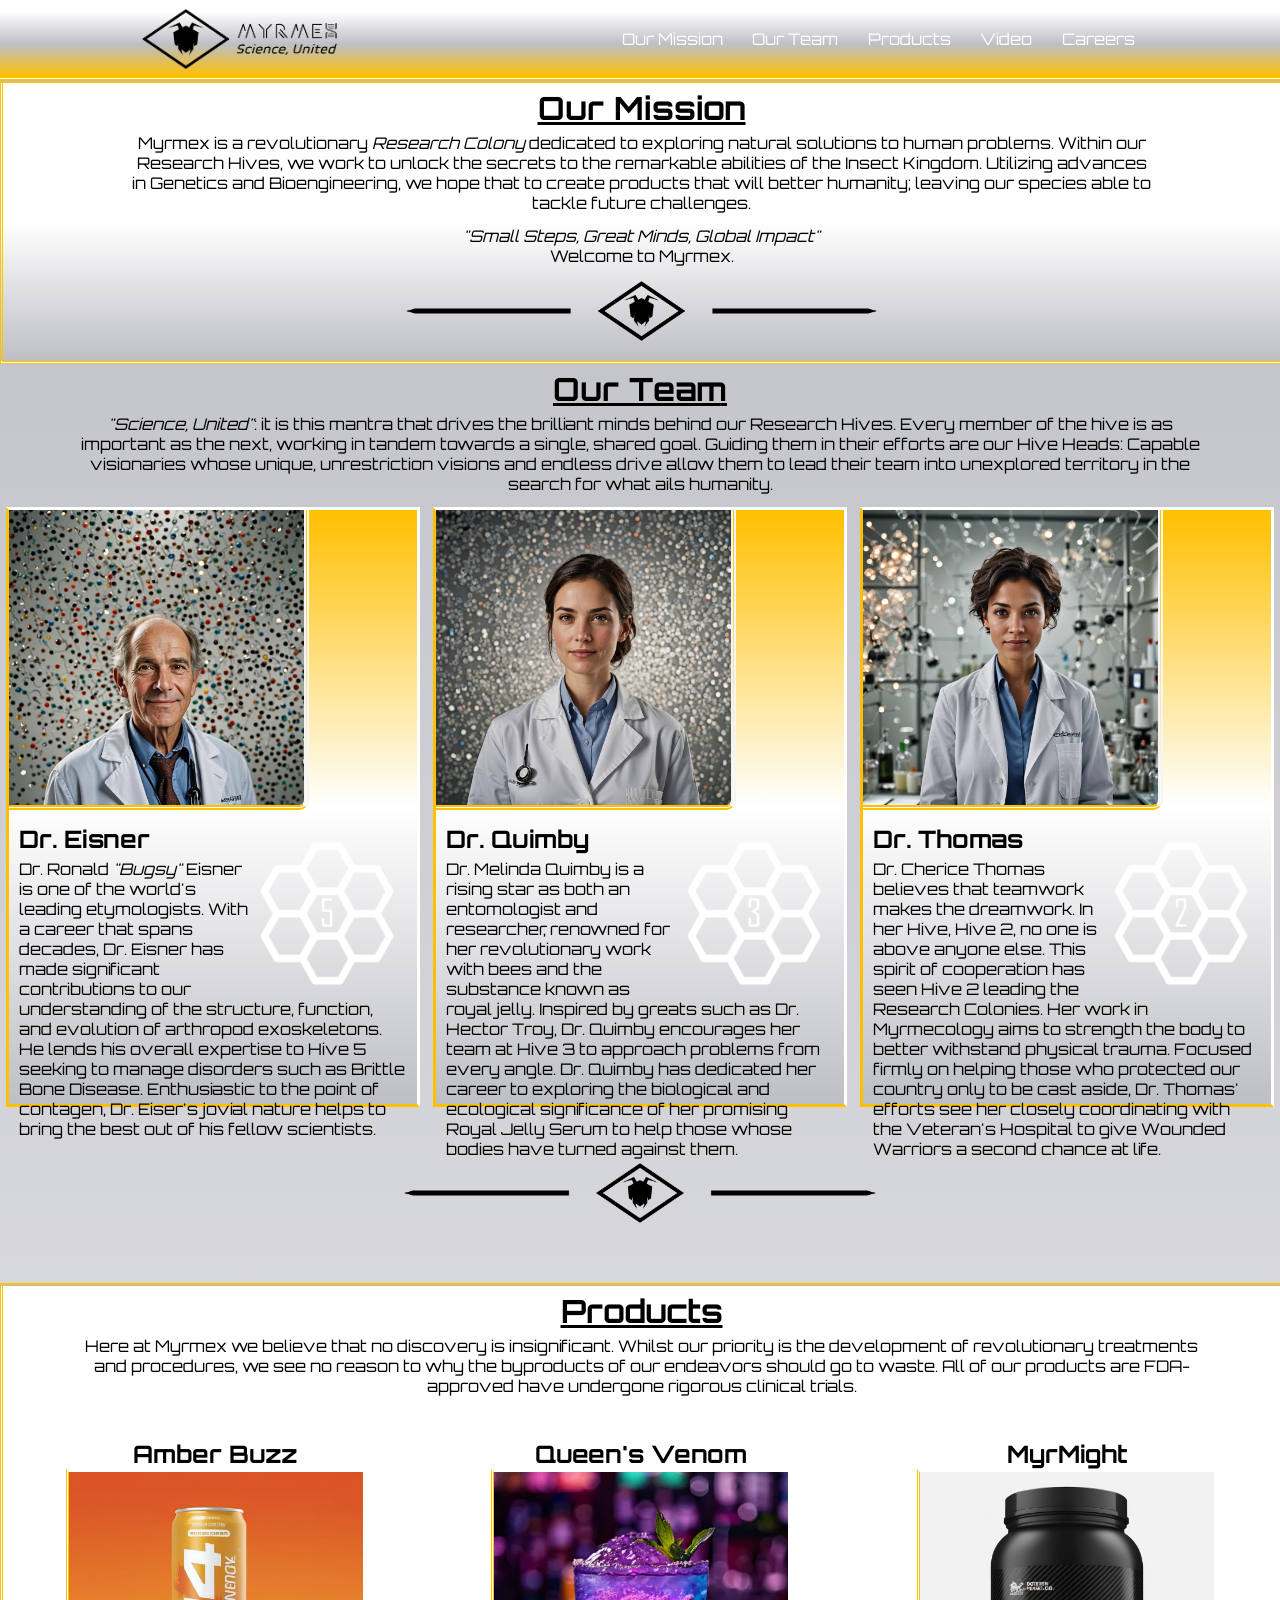
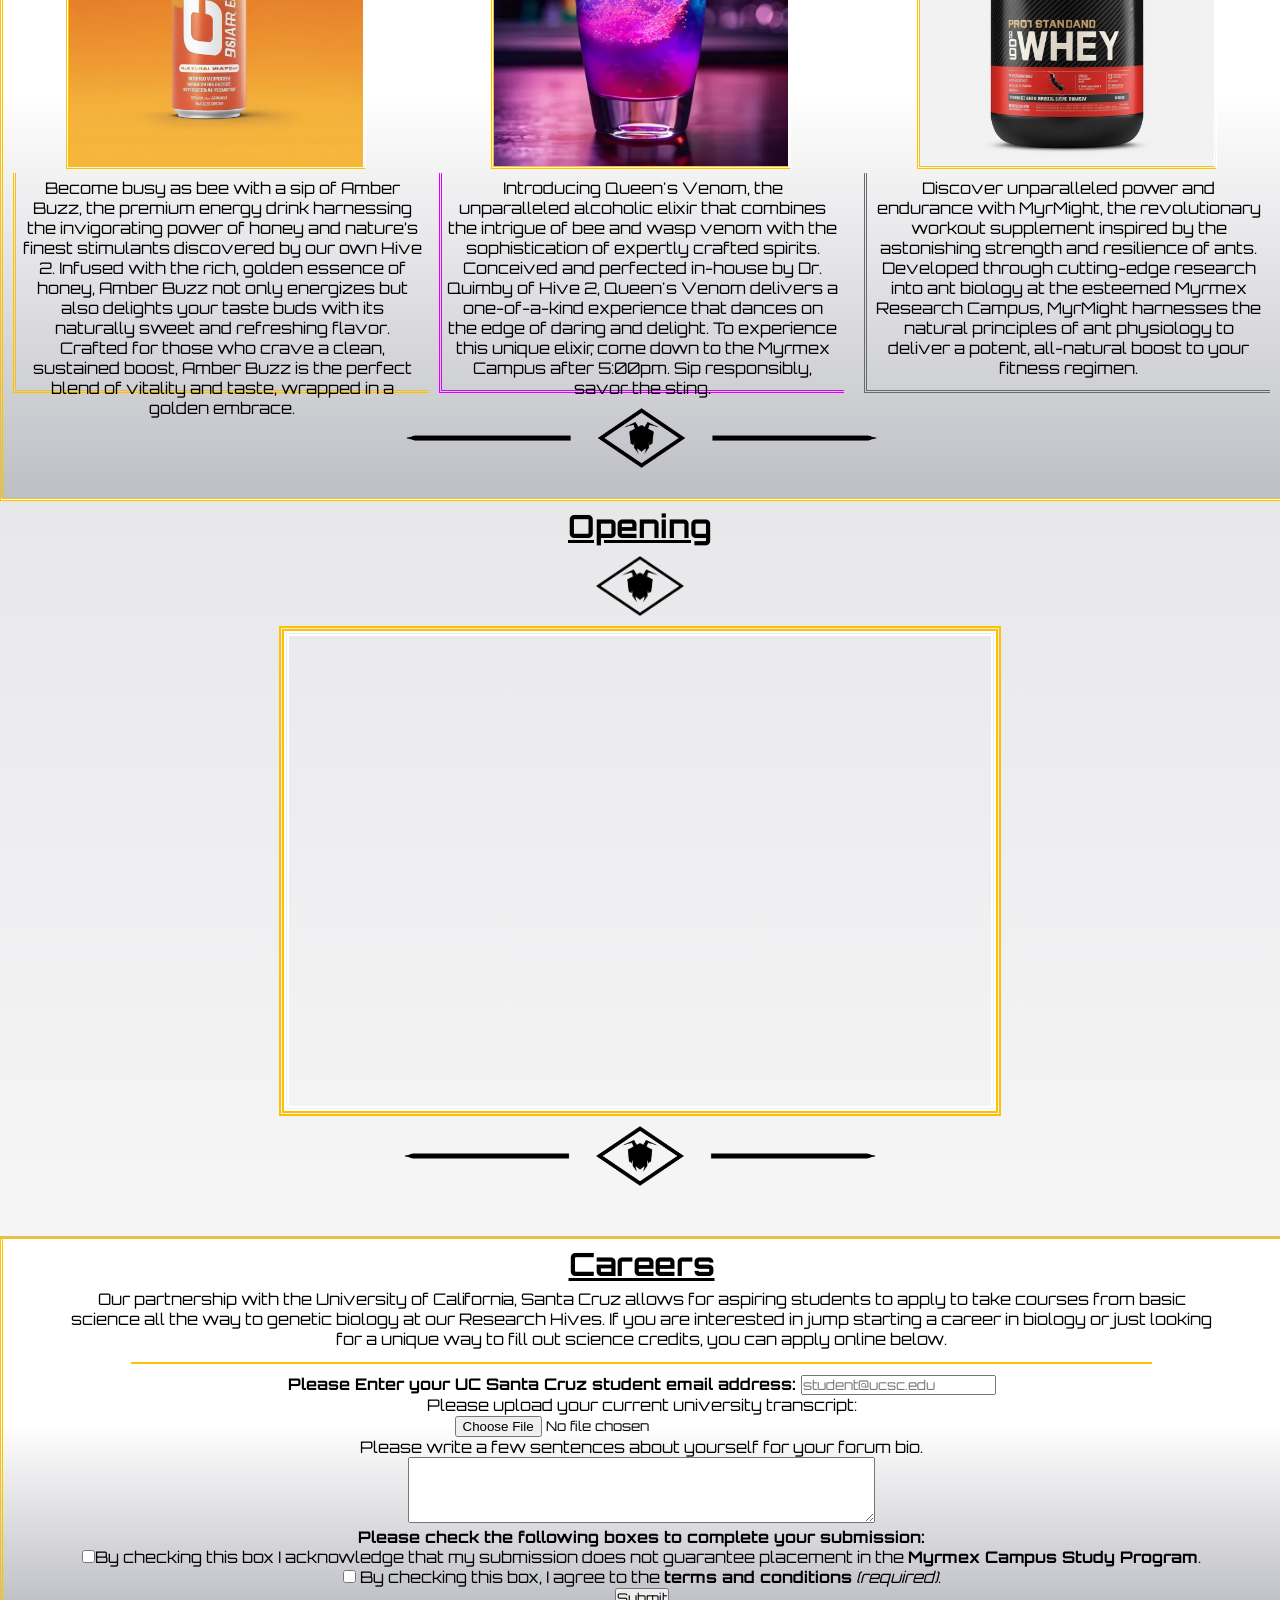
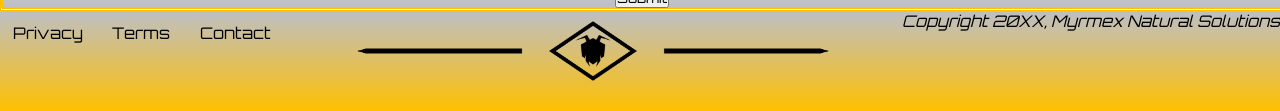
==== index.html @ 5139e56d "Add files via upload" ====
<!DOCTYPE html>
<html lang="en">

<head>
    <meta charset="UTF-8">
    <meta name="viewport" content="width=device-width, initial-scale=1.0">
    <link rel="stylesheet" href="styles.css">
    <link href="https://fonts.googleapis.com/css2?family=Orbitron:wght@400..900&display=swap" rel="stylesheet">
    <link rel="icon" type="image/x-icon" href="img/MyrmexLogoWhite.png">
    <title>Myrmex | Science, United</title>
</head>

<body>
    <div id="page-wrapper">
        <header id="header">
            <div class="logo">
                <img id="header-img" src="img/MyrmexLogo.png" alt="Myrmex Logo">
            </div>
            <nav id="nav-bar">
                <ul id="nav-list">
                    <li><a class="nav-link" href="#mission">Our Mission</a></li>
                    <li><a class="nav-link" href="#team">Our Team</a></li>
                    <li><a class="nav-link" href="#products">Products</a></li>
                    <li><a class="nav-link" href="#video">Video</a></li>
                    <li><a class="nav-link" href="#careers">Careers</a></li>
                </ul>
            </nav>
        </header>
        <main>

            </div>
            <div id="mission" class="slice">
                <h1 class="heading">Our Mission</h1>
                <p class="paragraph">Myrmex is a revolutionary <i>Research Colony</i> dedicated to exploring natural
                    solutions to human problems.
                    Within our Research Hives, we work to unlock the secrets to the remarkable abilities of the Insect
                    Kingdom.
                    Utilizing advances in Genetics and Bioengineering, we hope that to create products that will better
                    humanity; leaving our species able to tackle future challenges.</p>
                <p><i>"Small Steps, Great Minds, Global Impact"</i></p>
                <p>Welcome to Myrmex.</p>
                <img class="img-div-a" src="img/MyrmexDiv.png" alt="Myrmex Divider">
            </div>

            <div id="team">
                <h1 class="heading">Our Team</h1>
                <p class="paragraph"><i>"Science, United"</i>: it is this mantra that drives the brilliant minds behind
                    our Research Hives.
                    Every member of the hive is as important as the next, working in tandem towards a single, shared
                    goal. Guiding them in their efforts are our Hive Heads:
                    Capable visionaries whose unique, unrestriction visions and endless drive allow them to lead their
                    team into unexplored territory in the search for what ails humanity.
                </p>
                <section id="staff">
                    <div class="gallery">
                        <img src="img/eisner.jpg" class="profile" alt="Dr. Eisner">
                        <img src="img/RHfive.png" class="hiveicon" alt="hive5icon">
                        <div class="desc">
                            <h2 class="profile_header">Dr. Eisner</h2>
                            <p>Dr. Ronald <i>"Bugsy"</i> Eisner is one of the world's leading
                                etymologists. With a career that spans decades, Dr. Eisner has made significant
                                contributions to our understanding of the structure, function, and evolution of
                                arthropod exoskeletons.
                                He lends his overall expertise to Hive 5 seeking to manage disorders such as Brittle
                                Bone Disease. Enthusiastic to the point of contagen, Dr. Eiser's jovial nature helps to
                                bring the best out of his fellow scientists.</p>
                        </div>
                    </div>

                    <div class="gallery">
                        <img src="img/quimby.jpg" class="profile" alt="Dr. Quimby">
                        <img src="img/RHthree.png" class="hiveicon" alt="hive3icon">
                        <div class="desc">
                            <h2 class="profile_header">Dr. Quimby</h2>
                            <p>Dr. Melinda Quimby is a rising star as both an entomologist and researcher, renowned for
                                her revolutionary work with bees and the substance known as royal jelly.
                                Inspired by greats such as Dr. Hector Troy, Dr. Quimby encourages her team at Hive 3 to
                                approach problems from every angle.
                                Dr. Quimby has dedicated her career to exploring the biological and ecological
                                significance of her promising Royal Jelly Serum to help those whose bodies have turned
                                against them.
                            </p>
                        </div>
                    </div>

                    <div class="gallery">
                        <img src="img/thomas.jpg" class="profile" alt="Dr. Quimby">
                        <img src="img/RHtwo.png" class="hiveicon" alt="hive3icon">
                        <div class="desc">
                            <h2 class="profile_header">Dr. Thomas</h2>
                            <p>Dr. Cherice Thomas believes that teamwork makes the dreamwork.
                                In her Hive, Hive 2, no one is above anyone else. This spirit of cooperation has seen
                                Hive 2 leading the Research Colonies. Her work in Myrmecology aims to strength the body
                                to better withstand physical trauma.
                                Focused firmly on helping those who protected our country only to be cast aside,
                                Dr. Thomas' efforts see her closely coordinating with the Veteran's Hospital to give
                                Wounded Warriors a second chance at life.
                            </p>
                        </div>
                    </div>
                </section>
                <img class="img-div-c" src="img/MyrmexDiv.png" alt="Myrmex Divider">
                
                <div class="row slice">
                    <h1 class="heading" id="products">Products</h1>
                    <p class="paragraph">Here at Myrmex we believe that no discovery is insignificant.
                        Whilst our priority is the development of revolutionary treatments and procedures, we see no
                        reason to why the byproducts of our endeavors should go to waste.
                        All of our products are FDA-approved have undergone rigorous clinical trials.</p>
                    <div class="column-prod">
                        <h2 class="product-title">Amber Buzz</h2>
                        <img src="img/AmberBuzz.jpg" alt="Amber Buzz" class="product-image">
                        <p class="product-desc-a">
                            <span class="product-title-alt">Amber Buzz</span>
                            Become busy as bee with a sip of Amber Buzz, the premium energy drink
                            harnessing the invigorating power of honey and nature’s finest stimulants discovered by our
                            own Hive 2.
                            Infused with the rich, golden essence of honey, Amber Buzz not only energizes but also
                            delights your taste buds with its naturally sweet and refreshing flavor.
                            Crafted for those who crave a clean, sustained boost, Amber Buzz is the perfect blend of
                            vitality and taste, wrapped in a golden embrace.</p>
                    </div>
                    <div class="column-prod">
                        <h2 class="product-title">Queen's Venom</h2>
                        <img src="img/QueensVenom.webp" alt="Queen's Venom" class="product-image">
                        <p class="product-desc-b">
                            <span class="product-title-alt">Queen's Venom</span>
                            Introducing Queen's Venom, the unparalleled alcoholic elixir that
                            combines the intrigue of bee and wasp venom with the sophistication of expertly crafted
                            spirits.
                            Conceived and perfected in-house by Dr. Quimby of Hive 2, Queen's Venom delivers a
                            one-of-a-kind experience that dances on the edge of daring and delight.
                            To experience this unique elixir, come down to the Myrmex Campus after 5:00pm. Sip
                            responsibly, savor the sting.</p>
                    </div>
                    <div class="column-prod">
                        <h2 class="product-title">MyrMight</h2>
                        <img src="img/MyrMight.jpg" alt="MyrMight" class="product-image">
                        <p class="product-desc-c">
                            <span class="product-title-alt">MyrMight</span>
                            Discover unparalleled power and endurance with MyrMight,
                            the revolutionary workout supplement inspired by the astonishing strength and resilience of
                            ants.
                            Developed through cutting-edge research into ant biology at the esteemed Myrmex Research
                            Campus,
                            MyrMight harnesses the natural principles of ant physiology to deliver a potent,
                            all-natural boost to your fitness regimen.</p>
                    </div>
                    <img class="img-div-b" src="img/MyrmexDiv.png" alt="Myrmex Divider">
                </div>
                <div id="vid">
                    <h1 class="heading">Opening</h1>
                    <img class="img-div" src="img/MyrmexLogoSimple.png" alt="Myrmex Logo Simple">
                  <div class="vid-box">
                    <iframe id="video" alt="opening" src="https://www.youtube.com/embed/dFlDRhvM4L0" title="『チェンソーマン』ノンクレジットオープニング / CHAINSAW MAN  Opening│米津玄師 「KICK BACK」" frameborder="0" 
                        allow="accelerometer; autoplay; clipboard-write; encrypted-media; gyroscope; picture-in-picture; web-share" referrerpolicy="strict-origin-when-cross-origin" allowfullscreen>
                    </iframe>
                  </div>
                  <img class="img-div" src="img/MyrmexDiv.png" alt="Myrmex Divider">
                </div>

                <div id="careers" class="slice">
                    <h1 class="heading">Careers</h1>
                    <p class="paragraph">
                        Our partnership with the University of California, Santa Cruz allows for aspiring students to apply 
                        to take courses from basic science all the way to genetic biology at our Research Hives. 
                        If you are interested in jump starting a career in biology or just looking for a unique way 
                        to fill out science credits, you can apply online below.
                    </p>
                    <hr>
                    <form id="form" action="https://www.freecodecamp.com/email-submit">
                        <fieldset>
                            <label for="email"><strong>Please Enter your UC Santa Cruz student email address: </strong>
                                <input name="email" type="email" id="email" placeholder="student@ucsc.edu">
                            </label>
                        </fieldset>
                        <fieldset>
                            <label for="resume">Please upload your current university transcript: 
                                <br>
                                <input id="file" type="file"></label>
                            
                        </fieldset>
                        <fieldset>
                            <label id="textarea-label" for="bio">
                                Please write a few sentences about yourself for your forum bio.
                                <br>
                                <textarea id="bio" rows="4" cols="50" placeholder="I am a UCSC student who would like to...">   
                                </textarea>
                            </label>
                        </fieldset>
                        <fieldset>
                            <p><strong>Please check the following boxes to complete your submission:</strong></p>
                            <label for="TaC-one">
                                <input id="TaC-one" type="checkbox" value="1" required>By checking this box I acknowledge that my submission does not guarantee 
                                placement in the <strong>Myrmex Campus Study Program</strong>.
                            </label>
                            <br>
                            <label for="TaC-two">
                                <input id="TaC-two" type="checkbox" value="2" required>
                                By checking this box, I agree to the <strong>terms and conditions</strong> <em>(required)</em>.
                            </label>
                        </fieldset>
                            <input type="submit" id="submit" action="https://www.freecodecamp.com/email-submit">
                        </fieldset> 
                    </form>
                </div>
            </div>
        </main>
        <footer>
            <ul>
                <li>Privacy</li>
                <li>Terms</li>
                <li>Contact</li>
            </ul>
            <img class="img-div" src="../img/MyrmexDiv.png" alt="Myrmex Divider">
            <span id="copyright">Copyright 20XX, Myrmex Natural Solutions</span>
        </footer>
    </div>
</body>

</html>
---- styles.css ----
/*Global Elements Styling*/
 * {
    font-family: "Orbitron", sans-serif;
    margin: 0;
    padding: 0;
    box-sizing: border-box;
 }

 li {
    margin: 1vw;
    list-style: none;
    text-align: left;
}

.img-div {
    display: flex;
    flex-direction: row;
    align-items: center;
    margin-left: auto;
    margin-right:auto;
    margin-top: 10px;
    margin-bottom: 10px;
    height: 60px;
}

.img-div-a {
    display: flex;
    flex-direction: column;
    align-items: center;
    margin-left: auto;
    margin-right:auto;
    margin-top: 15px;
    height: 60px;
}

.img-div-b {
    display: flex;
    flex-direction: column;
    align-items: center;
    margin-left: auto;
    margin-right:auto;
    height: 60px;
}

.img-div-c {
    display: flex;
    flex-direction: column;
    align-items: center;
    margin-left: auto;
    margin-right:auto;
    margin-bottom: 60px;
    height: 60px;
}

 /*Link Styling*/

.nav-link {
    text-decoration: none;
    color: white;
}

a:active {
    color: white;
}

a:hover {
    color: white;
    text-decoration: underline #FFC000;
}

#page-wrapper {
    /*margin-right: auto;
    margin-left: auto;*/
    background-image: linear-gradient(#BEBFC5, #FFFFFF);
}

h1 {
    margin-top: 5px;
    text-decoration: underline;
}

fieldset {
    border: none;
}

hr {
    border: solid 1px #FFC000;
    margin: auto;
    width: 80%;
    margin-top: 10px;
    margin-bottom: 10px;
}

.careers {
    text-align: center;
    align-items: center;
    margin: auto;
}

footer {
    display: flex;
    flex-direction: row;
    justify-content: space-around;
    height: 100px;
    width: 100%;
    background-image: linear-gradient(#BEBFC5, #FFC000);
}

/*Global Elements Styling - End*/

/*Global Classes Styling*/

body {
    /* background-image: linear-gradient(#FFC000 10%, #FFFFFF 15%, #BEBFC5); */
    /* background-color: #BEBFC5; */
    background-image: linear-gradient(#BEBFC5, #FFFFFF);
    margin: 0%;
    /*Remember this, it is what eliminated the spaces around the navbar which are 
    automatically added by CSS*/
}

/*Heading and Navbar Styling*/
header {
    display: flex;
    justify-content: space-around;
    align-items: center;
    position: fixed;
    top: 0;
    height: 80px;
    width: 100%;
    overflow: hidden;
    background-image: linear-gradient(#FFFFFF 15%, #BEBFC5, #FFC000);
    border-bottom: double 3px #FFC000;
}

#header-img {
    height: 60px;
    margin-top: 5px;
    margin-left: 10px;
    margin-bottom: 5px;
    margin-right: 80%;
    width: auto;
    float: left;
}

#nav::after {
    content: "";
    clear: both;
    display: table;
}

ul li {
    display: inline-flex;
    flex-direction: row;
    justify-content: right;
    list-style-type: none;
}

/*Column Sets */
.column-prod {
    float: left;
    width: 33.33%;
}

.row:after {
    content: "";
    display: table;
    clear: both;
}

/*Mission Div Styling*/
#mission {
    margin-top: 80px;
    padding-bottom: 20px;
}

#mission > p {
    text-align: center;
    margin-left: 10%;
    margin-right: 10%;
}

.slice {
    margin-top: 50px;
    text-align: center;
    border-top: double 3px #FFC000;
    border-bottom: double 3px #FFC000;
    border-left: double 3px #FFC000;
    background-image: linear-gradient(#FFFFFF 50%, #BEBFC5);
}

.heading {
    text-align: center;
    margin-bottom: 5px;
}

.paragraph {
    text-align: center;
    margin-left: 5%;
    margin-right: 5%;
    margin-bottom: 1vw;
}

/*Gallery Div Styling*/
#staff {
    display: flex;
    flex-direction: row;
    align-items: center;
    padding-bottom: 50px;
}

.gallery {
    flex-direction: row;
    align-items: center;
    float: left;
    border: solid 3px #FFFFFF;
    border-left: solid 3px #FFC000;
    border-bottom: solid 3px #FFC000;
    height: 600px;
    width: 35vw;
    margin-left: 0.5vw;
    margin-right: 0.5vw;
    margin-bottom: 0.5vw;
    background-image: linear-gradient(#FFC000, #FFFFFF, #BEBFC5);
}

.profile {
    border-right: double 5px whitesmoke;
    border-bottom: double 5px #FFC000;
    border-bottom-right-radius: 10px;
    height: 300px;
    width: 300px;
}

.profile_header {
    margin-top: 0%;
    margin-bottom: 5px;
}

.desc {
    overflow: wrap;
    padding: 10px;
}

.hiveicon {
    float: right;
    margin-top: 25px;
    margin-right: 15px;
    height: 150px;
    width: 150px;
}

/*Product Landing Section*/
.row {
    margin: auto;
    padding-bottom: 30px;
}

.product-image {
    height: 300px;
    width: 300px;
    border: double 3px #FFFFFF;
    border-left: double 3px #FFC000;
    border-bottom: double 3px #FFC000;
}

.product-title-alt {
    display: none;
}

.column-prod {
    margin-top: 30px;
}

.product-desc-a {
    border-top: none;
    border-right: none;
    border-left: double 3px #FFC000;
    border-bottom: double 3px #FFC000;
    padding: 5px;
    margin-left: 10px;
    height: 220px;
}

.product-desc-b {
    border-top: none;
    border-right: none;
    border-left: double 3px #dd00ff;
    border-bottom: double 3px #dd00ff;
    padding: 5px;
    margin-left: 10px;
    margin-right: 10px;
    height: 220px;
}

.product-desc-c {
    border-top: none;
    border-right: none;
    border-left: double 3px #686a6c;
    border-bottom: double 3px #686a6c;
    padding: 5px;
    margin-left: 10px;
    margin-right: 10px;
    height: 220px;
    margin-bottom: 15px;
}


/*Video Section*/

.video {
    display: flex;
    flex-direction: row;
    justify-content: center;
}

.vid-box {
    justify-content: center;
    margin-left: auto;
    margin-right: auto;
    height: 490px;
    width: 722px;
    border: double 5px #FFC000;;
}

.vid-heading {
    text-align: center;
}

#video {
    display: flex;
    flex-direction: row;
    justify-content: center;
    margin-right: auto;
    margin-left: auto;
    height:480px;
    width: 712px;
    border: double 5px #FFFFFF;
}

#copyright {
    font-style: italic;
}

/*Media Query for resizing the content and elements when the window size changes*/
@media screen and (max-width:900px) {
    #mission {
        margin-top: 70px;
    }

    #staff {
        display: flex;
        flex-direction: column;
        align-items: center;
        padding-bottom: 50px;
    }

    .gallery {
        border: solid 3px #FFFFFF;
        border-left: solid 3px #FFC000;
        border-bottom: solid 3px #FFC000;
        height: 480px;
        width: 600px;
        margin-left: 0.5vw;
        margin-right: 0.5vw;
        margin-top: 1.5vw;
        margin-bottom: 1.5vw;
        background-image: linear-gradient(#FFC000, #FFFFFF, #BEBFC5);
    }

    .profile {
        height: 250px;
        width: 250px;
    }

    .desc {
        overflow: wrap;
        padding: 1vw;
        font-size: medium;
    }

    .hiveicon {
        float: right;
        margin-top: 25px;
        margin-right: 15px;
        height: 150px;
        width: 150px;
    }

    .row {
        margin: auto;
        padding-bottom: 30px;
    }

    .column-prod {
        float: left;
        display: flex;
        width: auto;
    }

    .product-title {
        display: none;
    }

    .product-title-alt {
        display: block;
        font-size: 25px;
        font-weight: bold;
        width: 100%;
        margin-bottom: 1vw;
    }

    .product-image {
        height: 180px;
        width: 180px;
        display: flex;
        flex-direction: column;
        margin-left: 1vh;
        border: double 3px #FFFFFF;
        border-left: double 3px #FFC000;
        border-bottom: double 3px #FFC000;
    }

    .product-desc-a {
        border-top: none;
        border-right: none;
        border-left: double 3px #FFC000;
        border-bottom: double 3px #FFC000;
        padding: 5px;
        margin-left: 10px;
        height: 250px;
    }

    .product-desc-b {
        display: block;
        border-top: none;
        border-right: none;
        border-left: double 3px #dd00ff;
        border-bottom: double 3px #dd00ff;
        padding: 5px;
        margin-left: 10px;
        margin-right: 10px;
        height: 250px;
    }

    .product-desc-c {
        border-top: none;
        border-right: none;
        border-left: double 3px #686a6c;
        border-bottom: double 3px #686a6c;
        padding: 5px;
        margin-left: 10px;
        margin-right: 10px;
        height: 250px;
    }

    .vid-heading {
        text-align: center;
    }

    .vid-box {
        justify-content: center;
        margin-left: auto;
        margin-right: auto;
        height: 439px;
        width: 647px;
        border: double 5px #FFC000;;
    }
    
    #video {
        display: flex;
        flex-direction: row;
        justify-content: center;
        margin-right: auto;
        margin-left: auto;
        height:429px;
        width: 637px;
        border: double 5px #FFFFFF;
    }
    
    footer {
        display: flex;
        flex-direction: column;
        justify-content: space-around;
        height: fit-content;
        width: 100%;
        background-image: linear-gradient(#BEBFC5, #FFC000);
    }

}
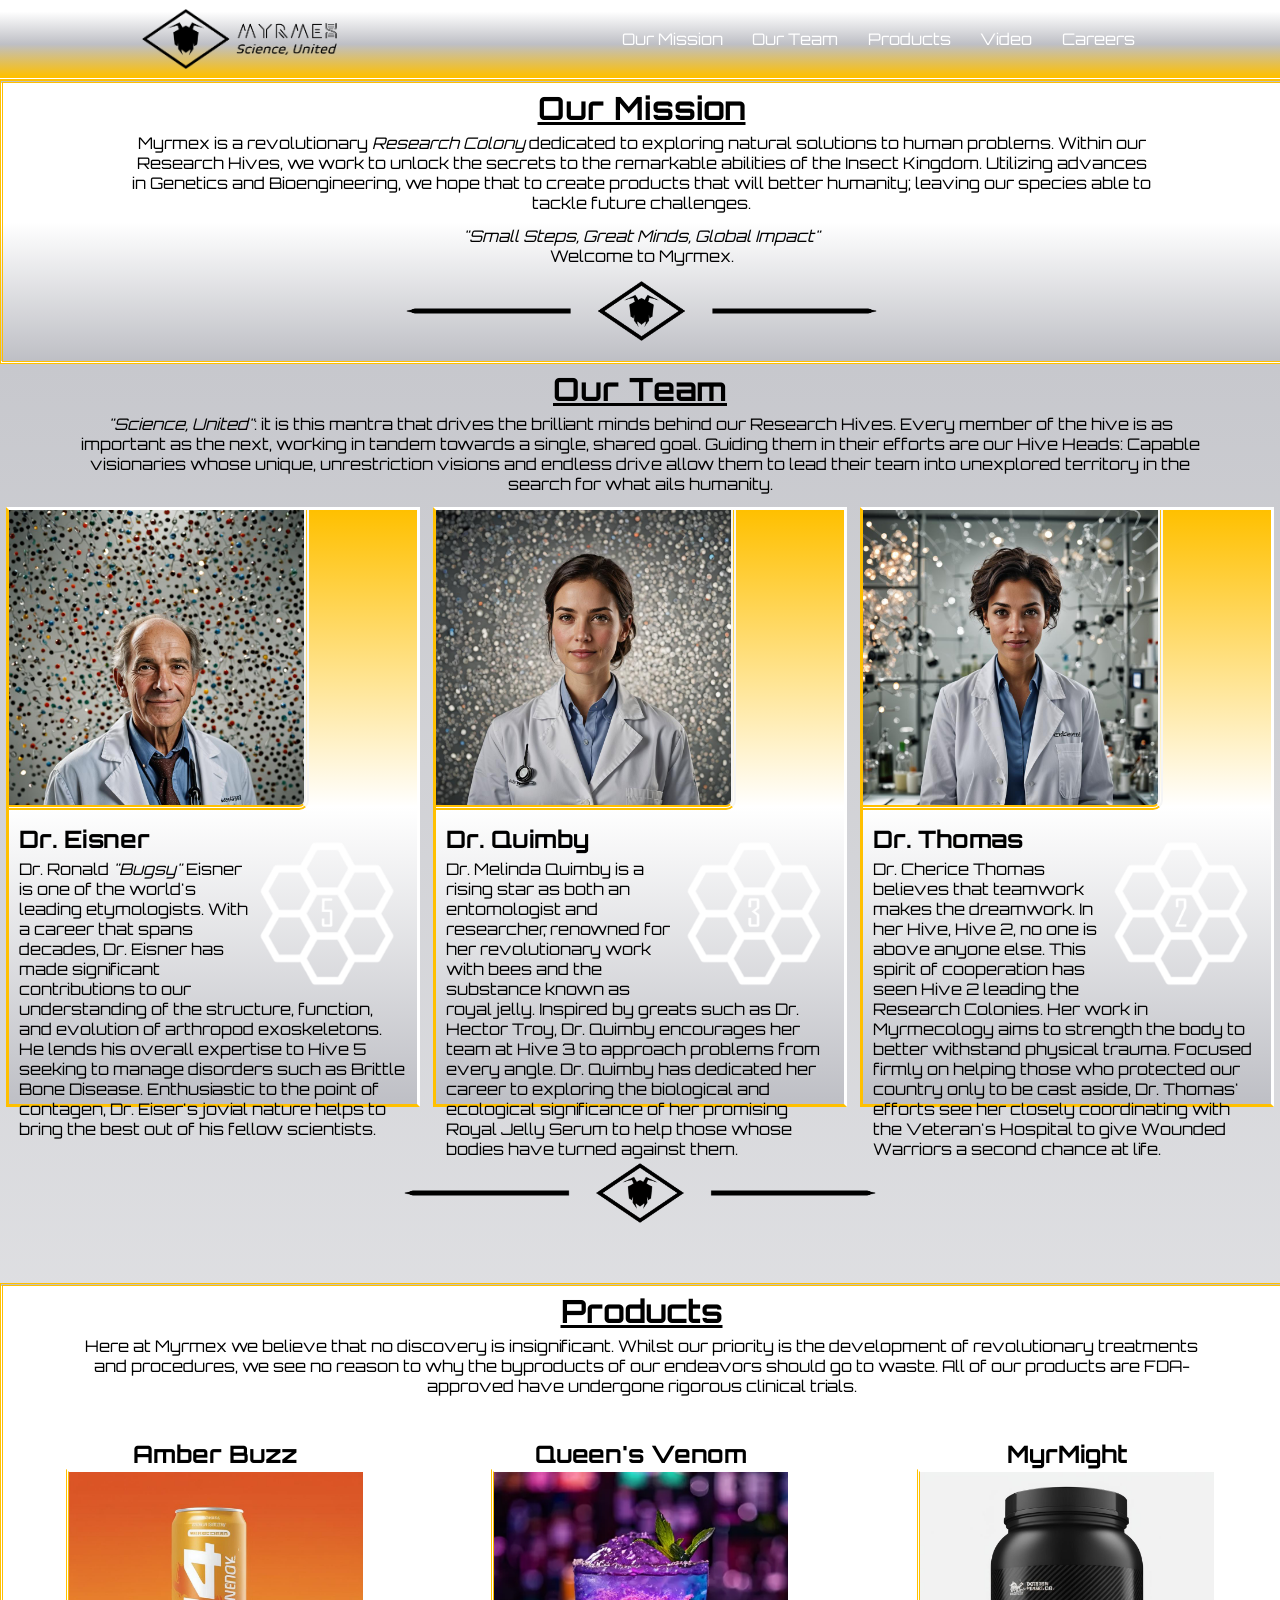
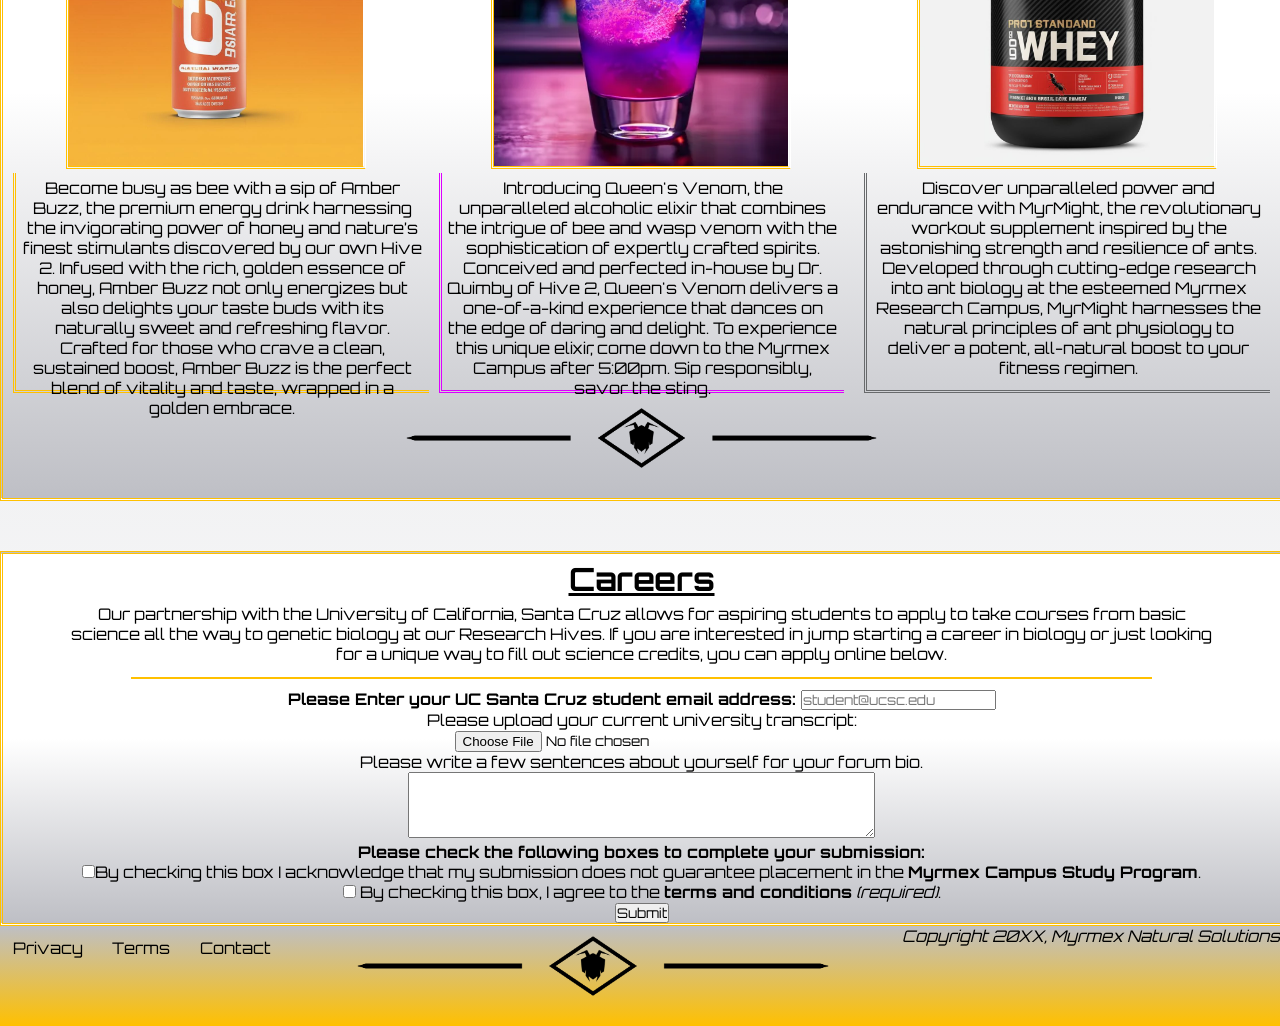
==== commit c0b8b709: "Add files via upload Video section edited out. Was a requirement for the project but clashes with th" ====
--- a/index.html
+++ b/index.html
@@ -148,7 +148,8 @@
                     </div>
                     <img class="img-div-b" src="img/MyrmexDiv.png" alt="Myrmex Divider">
                 </div>
-                <div id="vid">
+                <!-- Video section edited out. Was a requirement for the project but clashes with the overall theme of the page -->
+                <!-- <div id="vid">
                     <h1 class="heading">Opening</h1>
                     <img class="img-div" src="img/MyrmexLogoSimple.png" alt="Myrmex Logo Simple">
                   <div class="vid-box">
@@ -157,7 +158,7 @@
                     </iframe>
                   </div>
                   <img class="img-div" src="img/MyrmexDiv.png" alt="Myrmex Divider">
-                </div>
+                </div> -->
 
                 <div id="careers" class="slice">
                     <h1 class="heading">Careers</h1>
@@ -212,7 +213,7 @@
                 <li>Terms</li>
                 <li>Contact</li>
             </ul>
-            <img class="img-div" src="../img/MyrmexDiv.png" alt="Myrmex Divider">
+            <img class="img-div" src="img/MyrmexDiv.png" alt="Myrmex Divider">
             <span id="copyright">Copyright 20XX, Myrmex Natural Solutions</span>
         </footer>
     </div>
